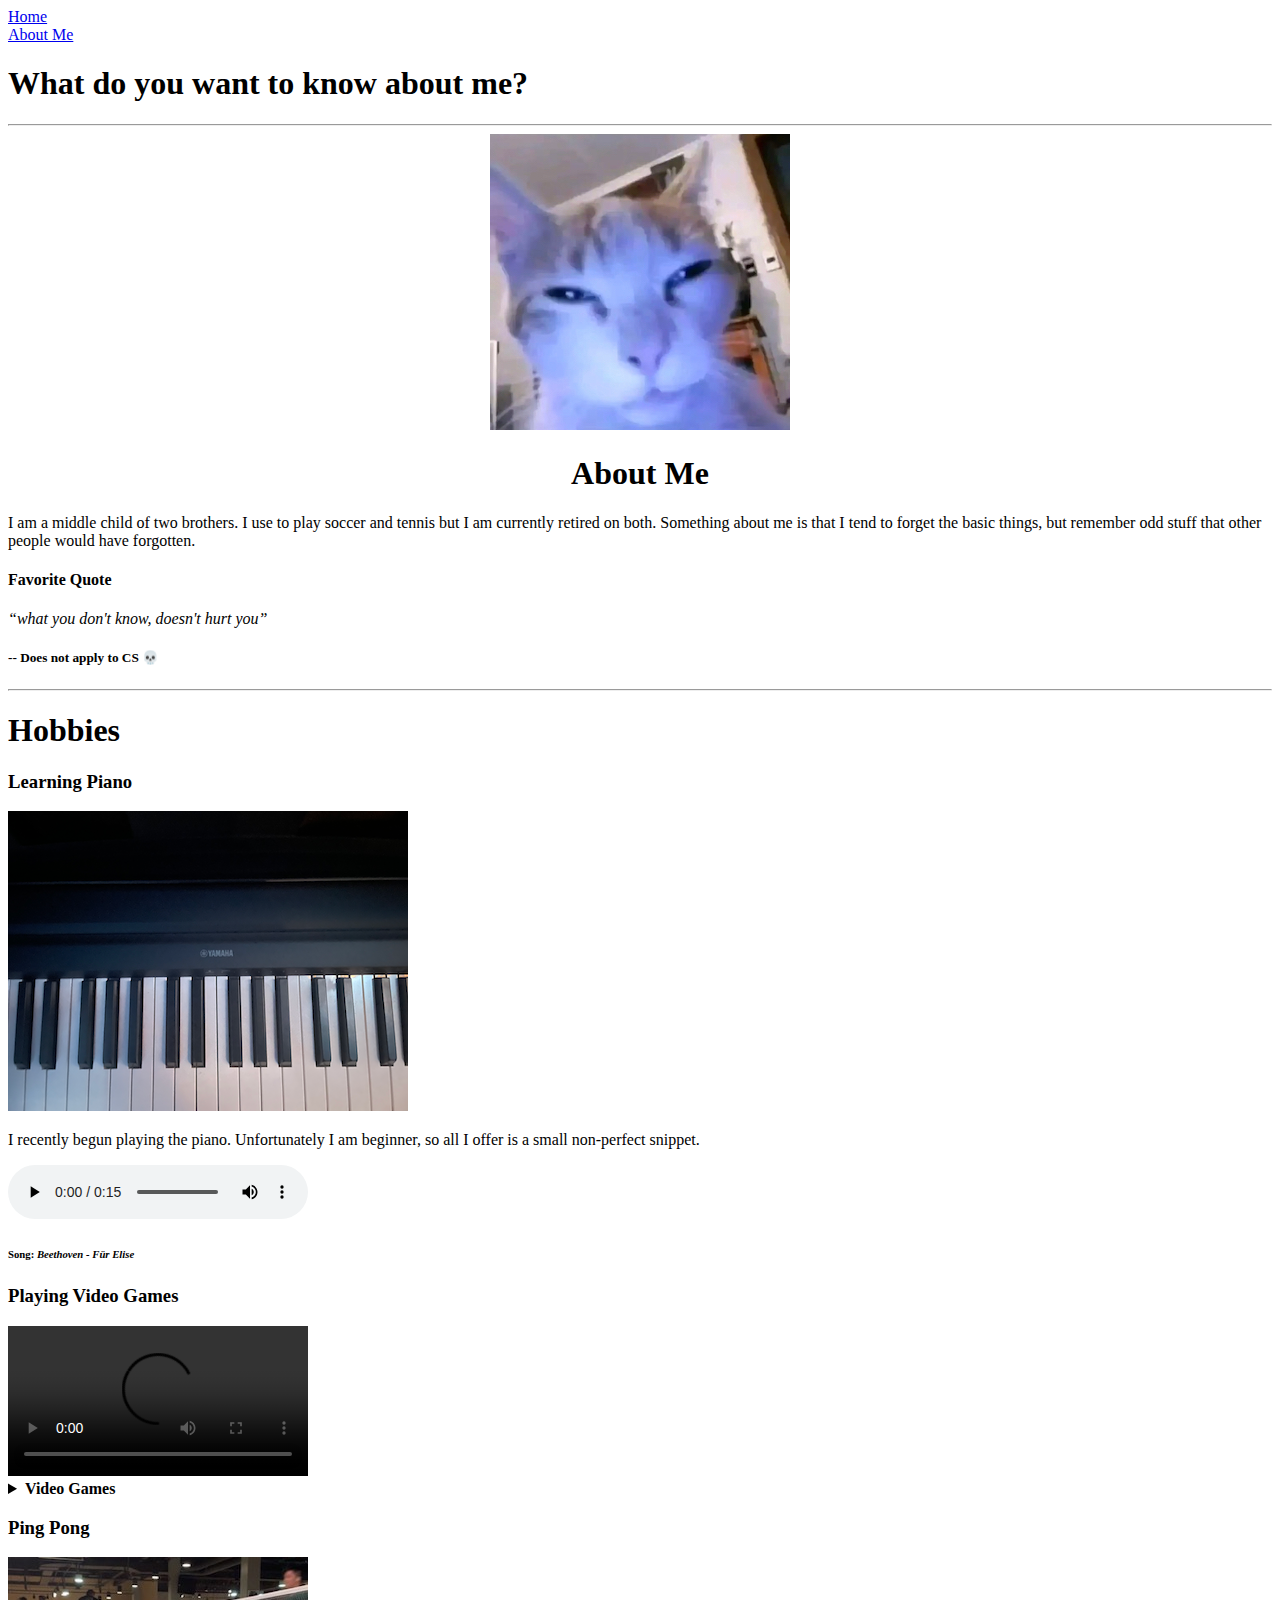
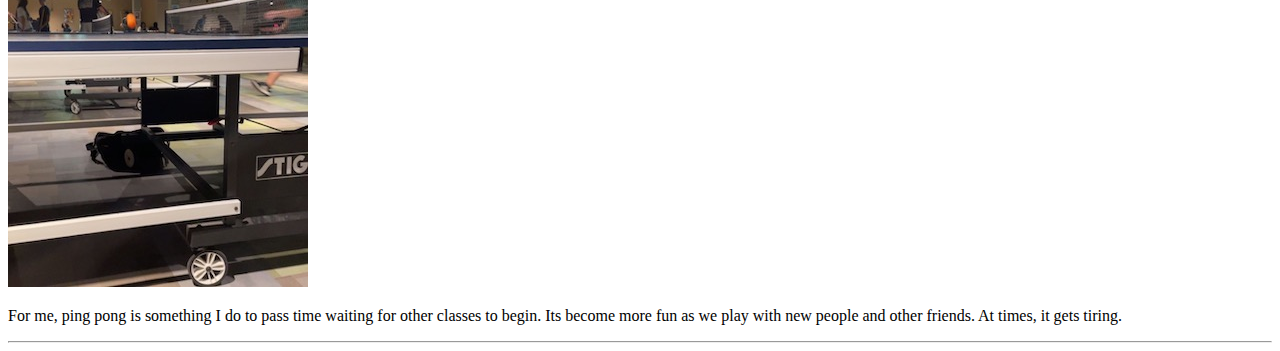
==== second.html @ 787d981d "new fixes added more tags" ====
<!DOCTYPE html>
<html>
    <head>
        
        <title>About Me</title>
    </head>
    <body>
        <div>
            <a href = "index.html" > Home </a>
            <br>
            <a href = "second.html" > About Me </a>
            <br>
            

        </div>
        <div>
            <h1>What do you want to know about me?</h1>
            <hr>
        </div>
        <div>
            <center>
                <embed src= "images/IMG_1702.jpg">
            </center>
            
        </div>
        <div>
            <center>
                <h1>About Me</h1>
            </center>
            <p>I am a middle child of two brothers. I use to play soccer and tennis
                but I am currently retired on both. Something about me is that I tend to forget 
                the basic things, but remember odd stuff that other people would have forgotten.
            </p>
            <h4>Favorite Quote</h4>
            <em>
                <q>what you don't know, doesn't hurt you</q>
            </em>
            <h5>-- Does not apply to CS 💀</h5>
            <hr>
        </div>
        <div>
            <h1>Hobbies</h1>
            <div>
                <h3>Learning Piano</h3>
                <object data="images/IMG_1721.png"></object>    
                <p>I recently begun playing the piano. Unfortunately I am beginner, 
                    so all I offer is a small non-perfect snippet.
                </p>
                <audio controls>
                    <source src = "audio/snip.mp3" type = "audio/mp3">
                </audio>
                <h6>
                    Song:
                    <i>Beethoven - Für Elise</i>
                </h6>
            </div>
            <div>
                <h3>Playing Video Games</h3>
                <video controls>
                    <source src="audio/vid.mp4" type = "video/mp4">
                </video> 
                <details>
                    <summary> 
                        <b> Video Games</b> 
                    </summary>
                    <p>I play video games to pass time and have fun playing with friends.
                        It can also be used to release stress of a hard days work.
                        Although at times, it can make you irritated instead.
                        Some games I play are: Rainbow 6 Siege, bo2, bo3
                    </p>
                </details>
            </div>
            <div>
                <h3>Ping Pong</h3>
                <img src = "images/IMG_1724.JPG" alt="ping pong table">
                <p>For me, ping pong is something I do to pass time 
                    waiting for other classes to begin. Its become more fun as we
                    play with new people and other friends. At times, it gets tiring.</a>
                </p>
                
            </div>
            

            <hr>
        </div>

            
    </body>

</html>
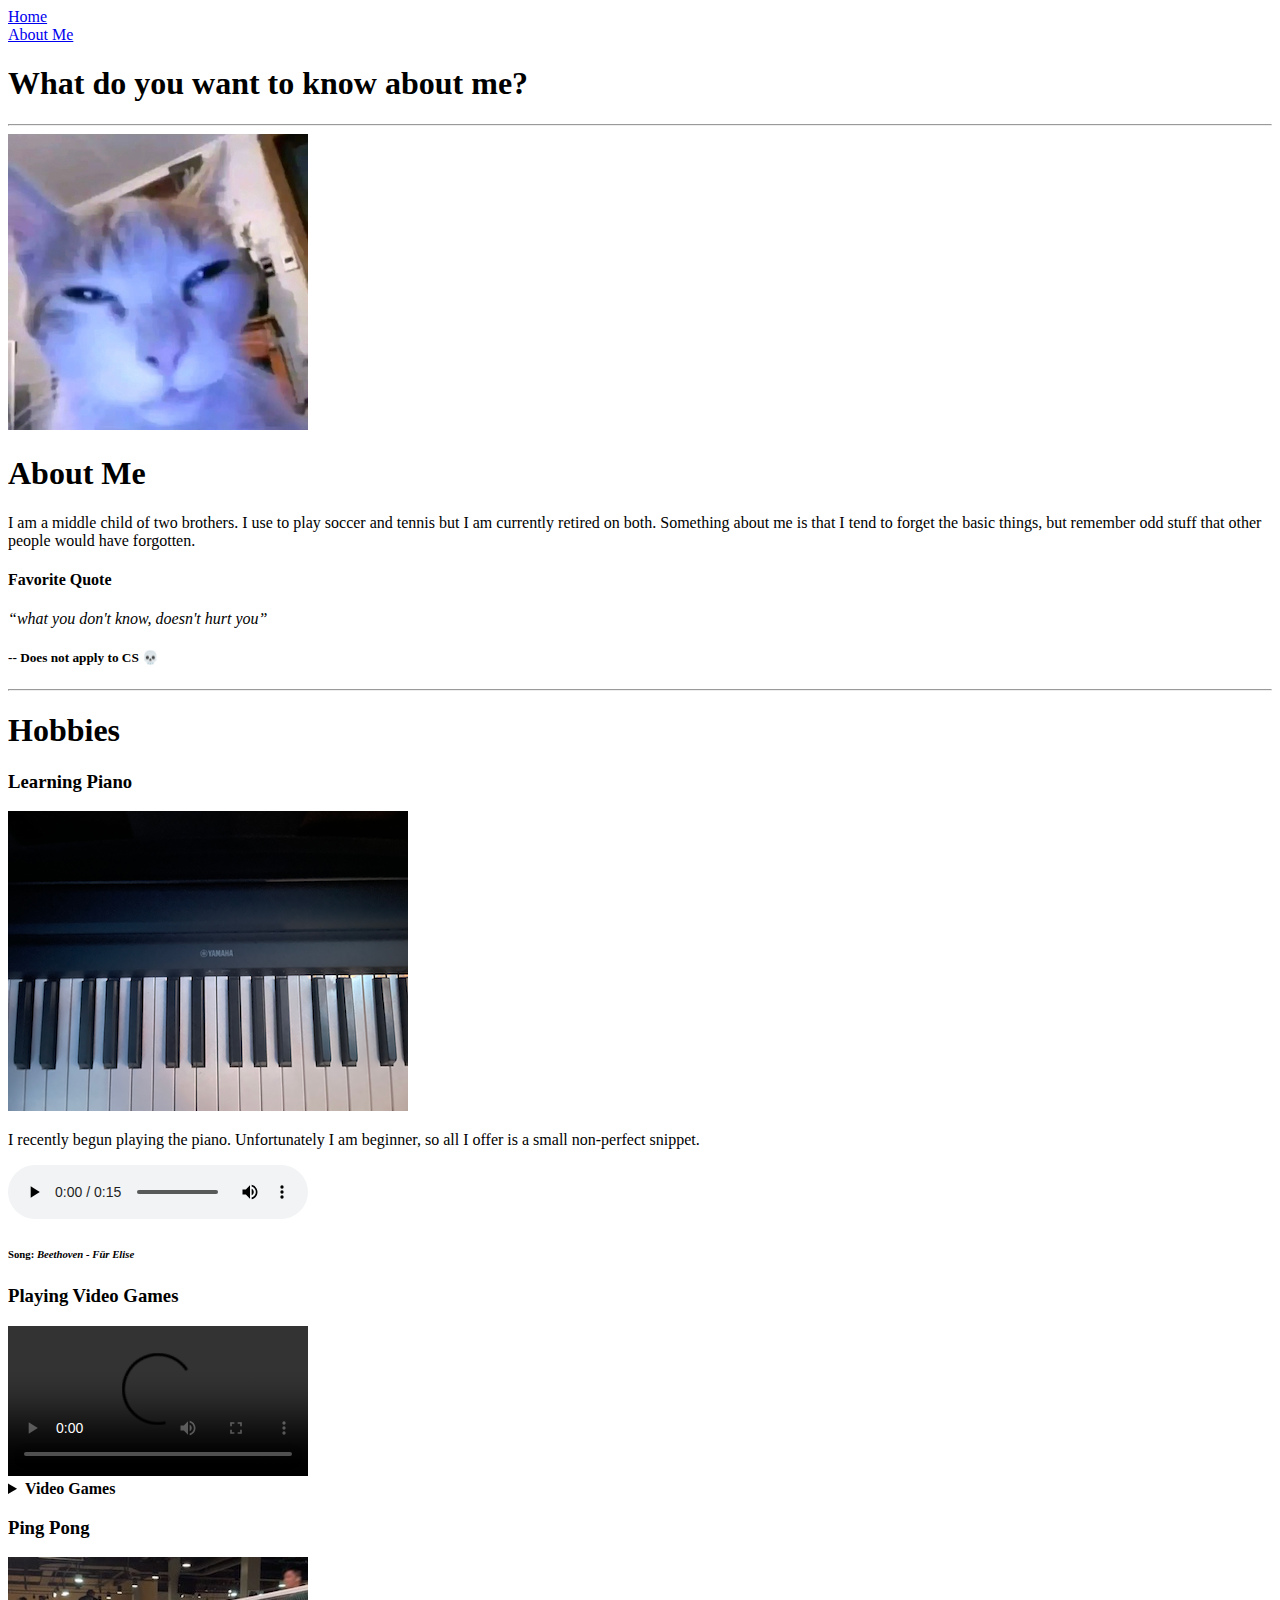
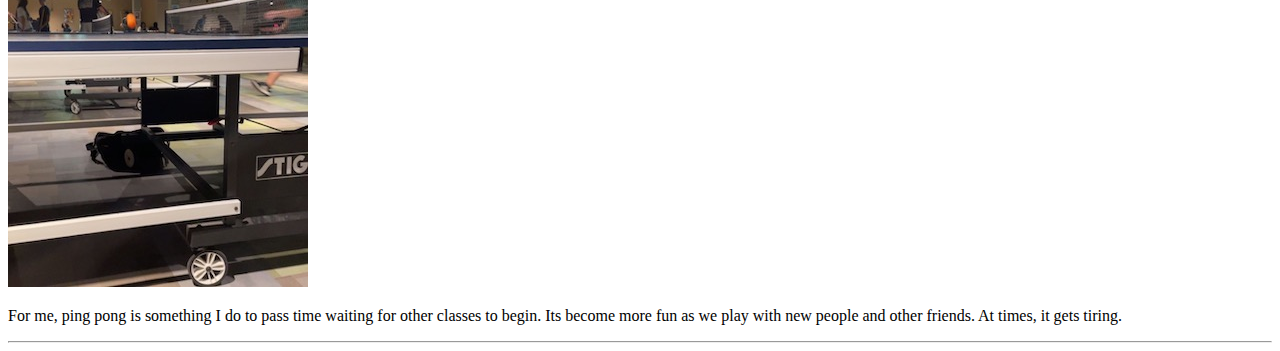
==== commit f884db98: "got rid of the center tag" ====
--- a/second.html
+++ b/second.html
@@ -1,5 +1,5 @@
 <!DOCTYPE html>
-<html>
+<html lang="en-us">
     <head>
         
         <title>About Me</title>
@@ -18,15 +18,10 @@
             <hr>
         </div>
         <div>
-            <center>
                 <embed src= "images/IMG_1702.jpg">
-            </center>
-            
         </div>
         <div>
-            <center>
-                <h1>About Me</h1>
-            </center>
+            <h1>About Me</h1>
             <p>I am a middle child of two brothers. I use to play soccer and tennis
                 but I am currently retired on both. Something about me is that I tend to forget 
                 the basic things, but remember odd stuff that other people would have forgotten.
@@ -75,7 +70,7 @@
                 <img src = "images/IMG_1724.JPG" alt="ping pong table">
                 <p>For me, ping pong is something I do to pass time 
                     waiting for other classes to begin. Its become more fun as we
-                    play with new people and other friends. At times, it gets tiring.</a>
+                    play with new people and other friends. At times, it gets tiring.
                 </p>
                 
             </div>
@@ -87,4 +82,4 @@
             
     </body>
 
-</html>+</html>
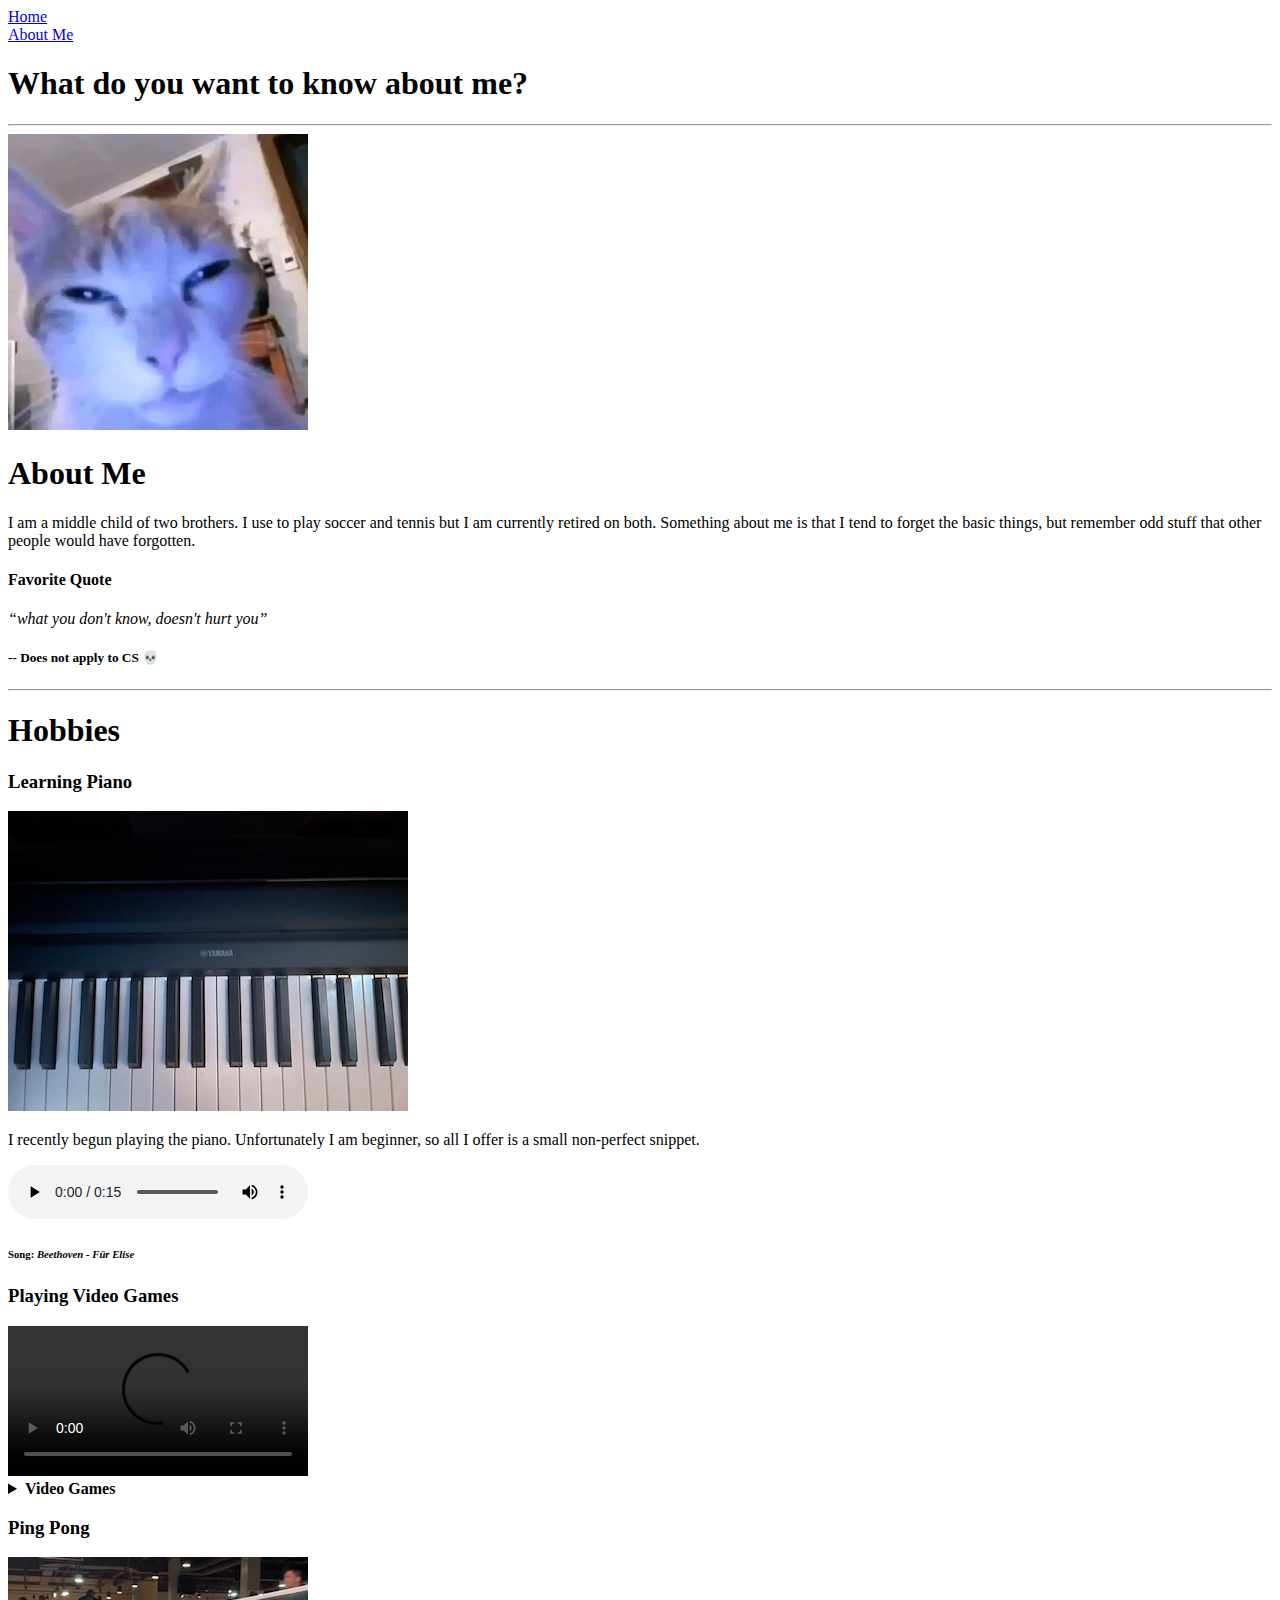
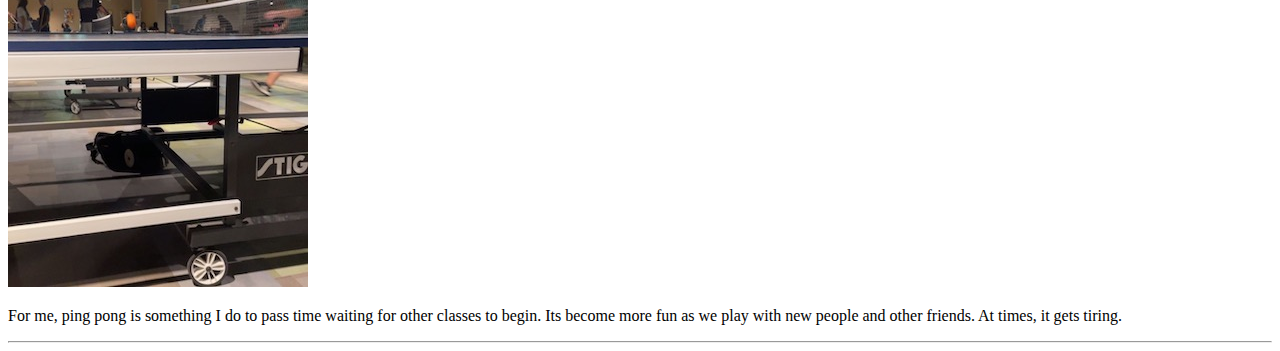
==== commit 1a914470: "small fix" ====
--- a/second.html
+++ b/second.html
@@ -60,7 +60,7 @@
                     </summary>
                     <p>I play video games to pass time and have fun playing with friends.
                         It can also be used to release stress of a hard days work.
-                        Although at times, it can make you irritated instead.
+                        Although at times, it can make you irritated instead.<br>
                         Some games I play are: Rainbow 6 Siege, bo2, bo3
                     </p>
                 </details>
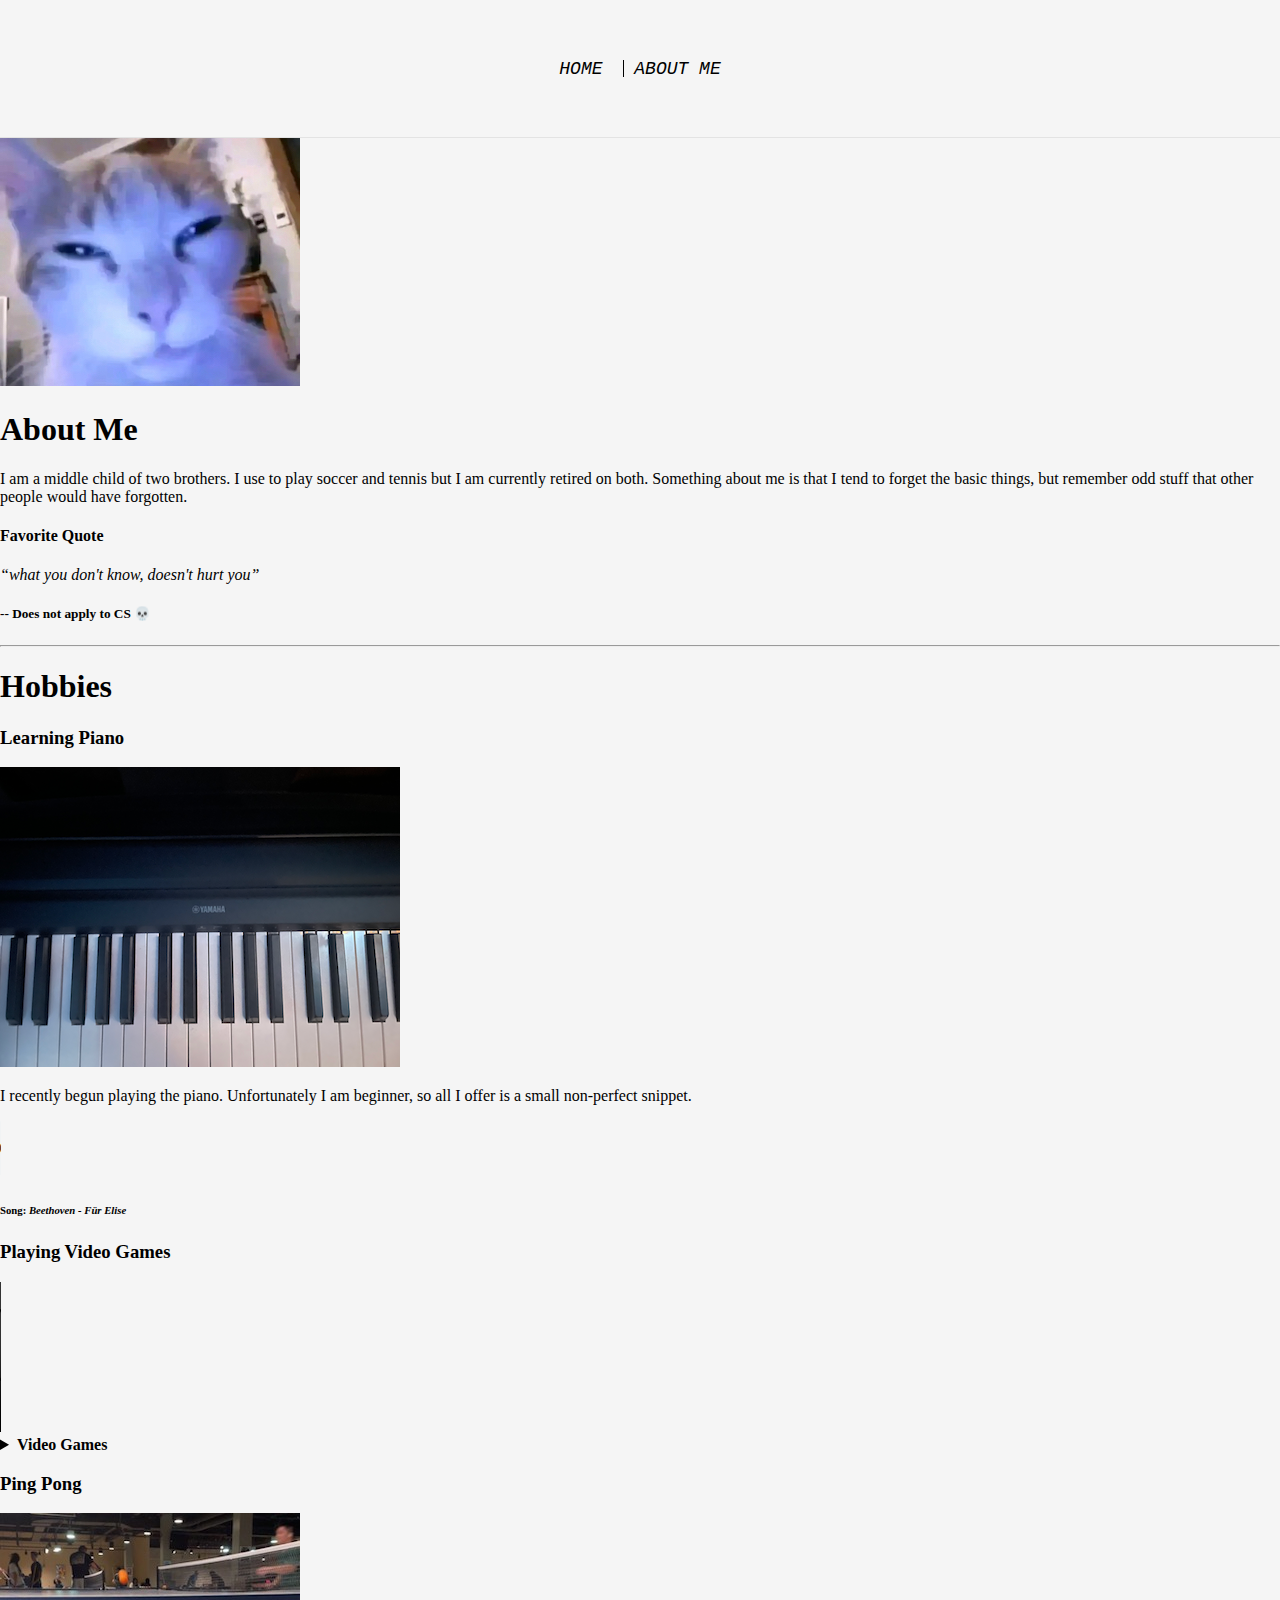
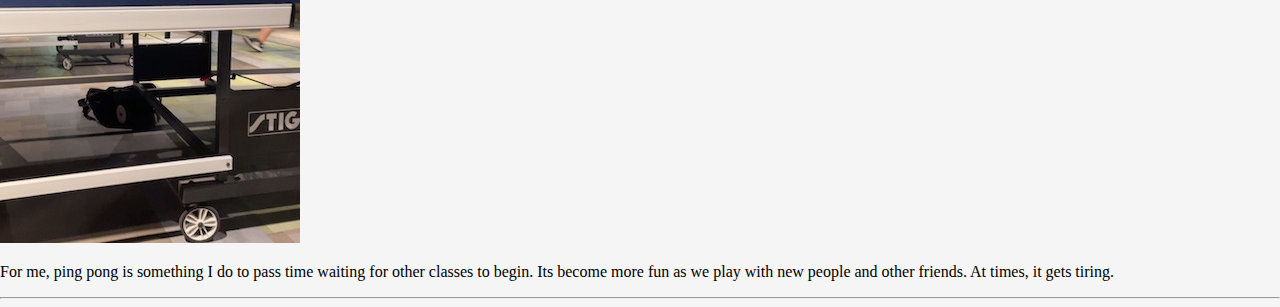
==== commit 3aa9e84e: "css added, some things deleted" ====
--- a/second.html
+++ b/second.html
@@ -3,15 +3,17 @@
     <head>
         
         <title>About Me</title>
+        <meta charset="UTF-8">
+        <meta name="viewport" content="width=device-width, initial-scale=1.0">
+        <link rel = "stylesheet" href = "styles/index.css">
     </head>
     <body>
-        <div>
-            <a href = "index.html" > Home </a>
-            <br>
-            <a href = "second.html" > About Me </a>
-            <br>
-            
-
+        <div class = "Header">
+            <div class="middle-section">
+                <a href = "index.html" > HOME </a>
+                <span class = "vertical-line"></span>
+                <a href = "second.html" > ABOUT ME</a>
+            </div>
         </div>
         <div>
             <h1>What do you want to know about me?</h1>
--- a/styles/index.css
+++ b/styles/index.css
@@ -0,0 +1,79 @@
+body{
+    margin: 0;
+    padding: 0;
+    /* overflow-x: hidden; */
+    background-color: whitesmoke;
+}
+.Header{
+    display: flex;
+    padding: 5%;
+    background-color: whitesmoke;
+    align-items: center;
+    object-position: center;
+    justify-content: center;
+    height: 1vh;
+    border-bottom: 1px solid rgb(227, 227, 227);
+    content: '';
+    position: fixed;
+    top: 0;
+    left: 0;
+    right: 0;
+    z-index: 1;
+    transition: height 0.5s ease-in-out;
+   
+}
+.middle-section{
+    text-align: center;
+
+}
+.Header a{
+    border-radius: 4px;
+    text-decoration: none;
+    font-size: 18px;
+    background-color: whitesmoke;
+    color: black;
+    margin:0 2px;
+    font-family:'Courier New', Courier, monospace;
+    font-style: italic;
+    padding: 3px;
+    /* padding-left: 5px; */
+    text-align: center;
+    
+    
+}
+.Header a:hover{
+    background-color: #ddd;
+    color:black;
+    margin: 0 20px;
+}
+.vertical-line{
+    border-left: 1px solid black;
+    height: 50px;
+    margin: 0 5px;
+}
+
+.main-section{
+    /* background-color: whitesmoke; */
+    margin-top: 20%;
+    display: flex;
+    flex-direction: column;
+    padding: 5%;
+    
+    
+}
+.first-box{
+    flex: 1;
+    box-shadow: 0 4px 6px rgba(0, 0, 0, 0.1);
+    
+    background-color: whitesmoke;
+    height: 100vh;
+    text-align: center;
+ 
+}
+
+@media screen and (max-width: 500px) {
+    .Header a{
+        display: block;
+        text-align: left;
+    }
+}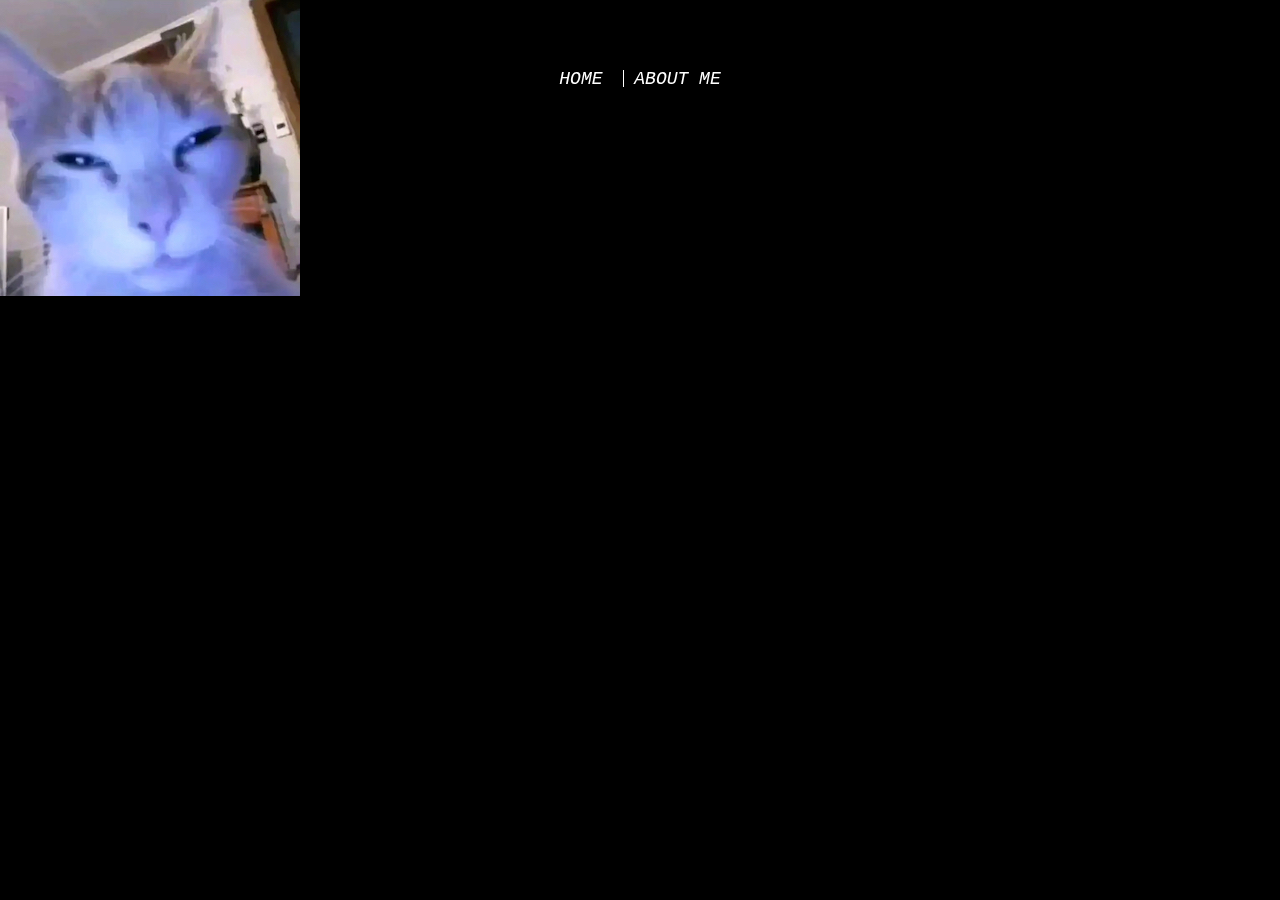
==== commit e8cb8b4f: "deleted second page" ====
--- a/second.html
+++ b/second.html
@@ -16,69 +16,7 @@
             </div>
         </div>
         <div>
-            <h1>What do you want to know about me?</h1>
-            <hr>
-        </div>
-        <div>
                 <embed src= "images/IMG_1702.jpg">
-        </div>
-        <div>
-            <h1>About Me</h1>
-            <p>I am a middle child of two brothers. I use to play soccer and tennis
-                but I am currently retired on both. Something about me is that I tend to forget 
-                the basic things, but remember odd stuff that other people would have forgotten.
-            </p>
-            <h4>Favorite Quote</h4>
-            <em>
-                <q>what you don't know, doesn't hurt you</q>
-            </em>
-            <h5>-- Does not apply to CS 💀</h5>
-            <hr>
-        </div>
-        <div>
-            <h1>Hobbies</h1>
-            <div>
-                <h3>Learning Piano</h3>
-                <object data="images/IMG_1721.png"></object>    
-                <p>I recently begun playing the piano. Unfortunately I am beginner, 
-                    so all I offer is a small non-perfect snippet.
-                </p>
-                <audio controls>
-                    <source src = "audio/snip.mp3" type = "audio/mp3">
-                </audio>
-                <h6>
-                    Song:
-                    <i>Beethoven - Für Elise</i>
-                </h6>
-            </div>
-            <div>
-                <h3>Playing Video Games</h3>
-                <video controls>
-                    <source src="audio/vid.mp4" type = "video/mp4">
-                </video> 
-                <details>
-                    <summary> 
-                        <b> Video Games</b> 
-                    </summary>
-                    <p>I play video games to pass time and have fun playing with friends.
-                        It can also be used to release stress of a hard days work.
-                        Although at times, it can make you irritated instead.<br>
-                        Some games I play are: Rainbow 6 Siege, bo2, bo3
-                    </p>
-                </details>
-            </div>
-            <div>
-                <h3>Ping Pong</h3>
-                <img src = "images/IMG_1724.JPG" alt="ping pong table">
-                <p>For me, ping pong is something I do to pass time 
-                    waiting for other classes to begin. Its become more fun as we
-                    play with new people and other friends. At times, it gets tiring.
-                </p>
-                
-            </div>
-            
-
-            <hr>
         </div>
 
             
--- a/styles/index.css
+++ b/styles/index.css
@@ -2,24 +2,24 @@
     margin: 0;
     padding: 0;
     /* overflow-x: hidden; */
-    background-color: whitesmoke;
+    background-color: black;
 }
 .Header{
     display: flex;
     padding: 5%;
-    background-color: whitesmoke;
+    background-color: rgba(0, 0, 0, 0);
     align-items: center;
     object-position: center;
     justify-content: center;
-    height: 1vh;
-    border-bottom: 1px solid rgb(227, 227, 227);
+    height: 30px;
+    /* border-bottom: 1px solid rgb(227, 227, 227); */
     content: '';
     position: fixed;
     top: 0;
     left: 0;
     right: 0;
     z-index: 1;
-    transition: height 0.5s ease-in-out;
+    /* transition: height 0.5s ease-in-out; */
    
 }
 .middle-section{
@@ -30,8 +30,8 @@
     border-radius: 4px;
     text-decoration: none;
     font-size: 18px;
-    background-color: whitesmoke;
-    color: black;
+    /* background-color: black; */
+    color: white;
     margin:0 2px;
     font-family:'Courier New', Courier, monospace;
     font-style: italic;
@@ -42,38 +42,164 @@
     
 }
 .Header a:hover{
-    background-color: #ddd;
-    color:black;
+    background-color: gray;
+    color: white;
     margin: 0 20px;
 }
 .vertical-line{
-    border-left: 1px solid black;
+    border-left: 1px solid white;
     height: 50px;
     margin: 0 5px;
 }
 
 .main-section{
     /* background-color: whitesmoke; */
-    margin-top: 20%;
+    /* margin-top: 20%; */
     display: flex;
     flex-direction: column;
-    padding: 5%;
-    
-    
+    width: 100%;
+    height: 100%;
+    position: relative;
+}
+
+
+.background-img{
+    display: flex;
+    height: 100%;
+    justify-content: center;
+    align-items: center;
+}
+.background-img img{
+    width: 100%;
+    height: 100%;
+    object-fit: cover;
+    -webkit-box-reflect: below 0px linear-gradient(to bottom, rgba(0,0,0,0.2), rgba(0,0,0,0.8));
+
+
 }
 .first-box{
+    display: flex;
+    /* padding: 5%; */
+    top: 50%;
+    left: 50%;
+    transform: translate(-50%, -50%);
+    flex-direction: column;
+    align-items: center;
     flex: 1;
     box-shadow: 0 4px 6px rgba(0, 0, 0, 0.1);
-    
-    background-color: whitesmoke;
+    /* background-color: rgba(0, 0, 0, 0.2); */
+    color: white;
+    position: absolute;
+    max-width: 80%;
+    border-radius: 100px;
+    
+
+ 
+}
+.img-design{
+    flex: 1;
+    text-align: center;
+    font-family:'Courier New', Courier, monospace;
+    font-style: italic;
+/*    
+    
+    background-color: black;
     height: 100vh;
-    text-align: center;
- 
+    text-align: center; */
+}
+.img-design img{
+    max-width: 100%;
+    max-height: 100%;
+    object-fit: contain;
+    border-radius: 10px;
+}
+.box2{
+    height: 100px;
+    width: 100px;
+    /* background-color: white; */
+    z-index: 1;
+    position: relative;
+    animation: load;
+    animation-duration: 30s;
+    animation-iteration-count: infinite;
+}
+.box3{
+    height: 100px;
+    width: 100px;
+    /* background-color: white; */
+    z-index: 1;
+    position: relative;
+    animation: load;
+    animation-duration: 25s;
+    animation-iteration-count: infinite;
+}
+.box4{
+    height: 100px;
+    width: 100px;
+    /* background-color: white; */
+    z-index: 1;
+    position: relative;
+    animation: load;
+    animation-duration: 20s;
+    animation-iteration-count: infinite;
+}
+.box5{
+    height: 100px;
+    width: 100px;
+    /* background-color: white; */
+    z-index: 1;
+    position: relative;
+    animation: load;
+    animation-duration: 15s;
+    animation-iteration-count: infinite;
+}
+.box6{
+    height: 100px;
+    width: 100px;
+    /* background-color: white; */
+    z-index: 1;
+    position: relative;
+    animation: load;
+    animation-duration: 10s;
+    animation-iteration-count: infinite;
+}
+.box7{
+    height: 100px;
+    width: 100px;
+    /* background-color: white; */
+    z-index: 1;
+    position: relative;
+    animation: load;
+    animation-duration: 5s;
+    animation-iteration-count: infinite;
+}
+@keyframes load{
+    0%{background-color: rgb(20, 20, 20); left: 0;}
+    25%{background-color: rgb(40, 40, 40); left: 25%;}
+    50%{background-color: rgb(60, 60, 60); left: 50%;}
+    75%{background-color: rgb(80, 80, 80); left: 75%;}
+    100%{background-color: rgb(100, 100, 100); left: 100%;}
 }
 
 @media screen and (max-width: 500px) {
+    .Header{
+        padding: 1px;
+    }
     .Header a{
-        display: block;
-        text-align: left;
+        font-size: 12px;
+        padding: 5px 8px;
+    }
+    .vertical-line{
+        height: 8px;
+        margin: 0, 3px;
+    }
+    .img-design{
+        height: 50%;
+        width: 50%;
+        
+    }
+    .box2,.box3,.box4,.box5,.box6,.box7{
+        height: 50px;
+        width: 50px;
     }
 }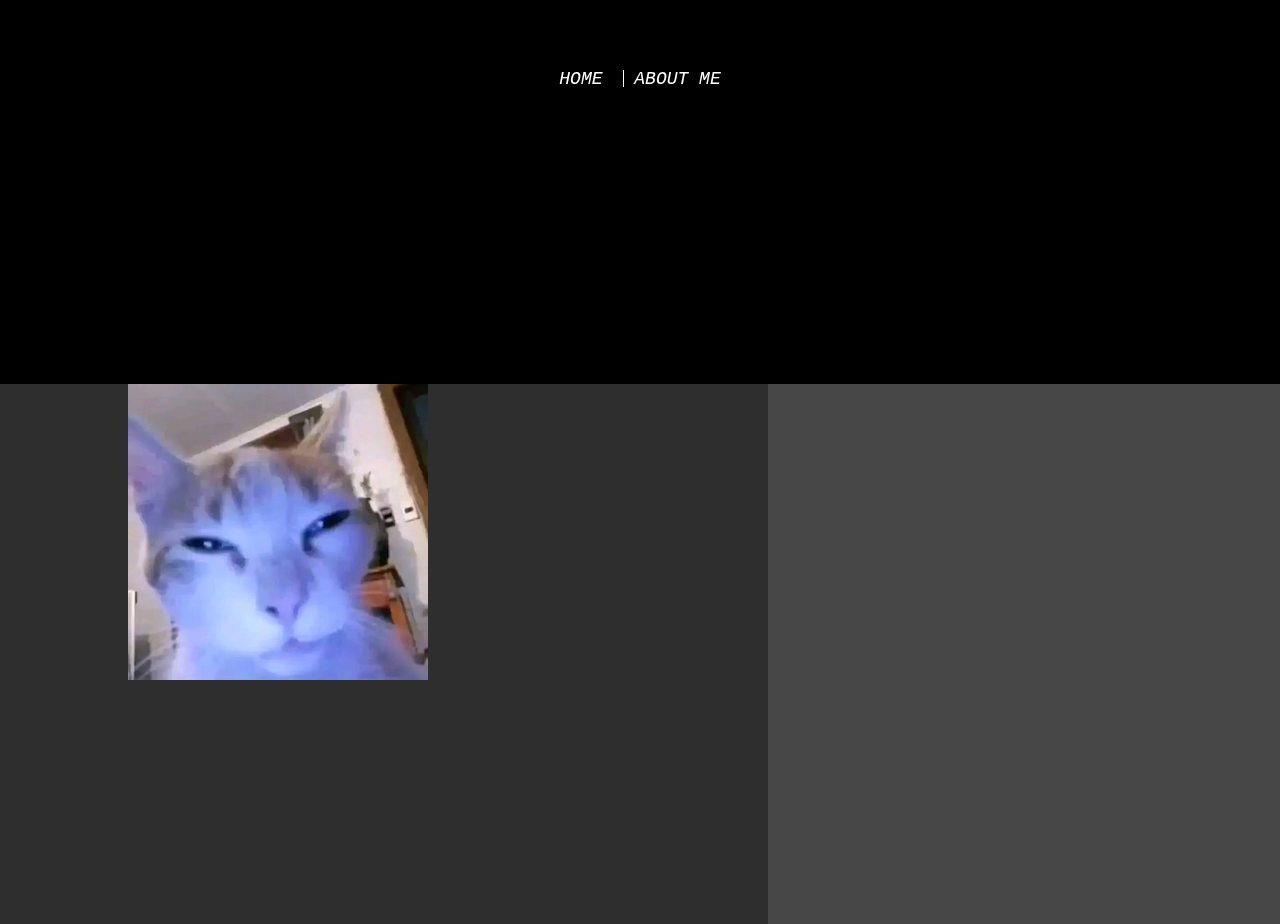
==== commit 711860f7: "new changes" ====
--- a/second.html
+++ b/second.html
@@ -15,9 +15,15 @@
                 <a href = "second.html" > ABOUT ME</a>
             </div>
         </div>
-        <div>
+        <div class="body-img">
+            <div class="img-object">
                 <embed src= "images/IMG_1702.jpg">
+            </div>
+            <div class="object2">
+            
+            </div>
         </div>
+        
 
             
     </body>
--- a/styles/index.css
+++ b/styles/index.css
@@ -122,6 +122,9 @@
     animation: load;
     animation-duration: 30s;
     animation-iteration-count: infinite;
+    border-color: rgb(255, 255, 255);
+    border-right-style: solid;
+
 }
 .box3{
     height: 100px;
@@ -132,6 +135,8 @@
     animation: load;
     animation-duration: 25s;
     animation-iteration-count: infinite;
+    border-color: rgb(255, 255, 255);
+    border-left-style: solid;
 }
 .box4{
     height: 100px;
@@ -142,6 +147,8 @@
     animation: load;
     animation-duration: 20s;
     animation-iteration-count: infinite;
+    border-color: rgb(255, 255, 255);
+    border-bottom-style: solid;
 }
 .box5{
     height: 100px;
@@ -152,6 +159,9 @@
     animation: load;
     animation-duration: 15s;
     animation-iteration-count: infinite;
+    border-color: rgb(255, 255, 255);
+    border-right-style: solid;
+    
 }
 .box6{
     height: 100px;
@@ -162,6 +172,8 @@
     animation: load;
     animation-duration: 10s;
     animation-iteration-count: infinite;
+    border-color: rgb(255, 255, 255);
+    border-top-style: solid;
 }
 .box7{
     height: 100px;
@@ -172,6 +184,8 @@
     animation: load;
     animation-duration: 5s;
     animation-iteration-count: infinite;
+    border-color: rgb(255, 255, 255);
+    border-left-style: solid;
 }
 @keyframes load{
     0%{background-color: rgb(20, 20, 20); left: 0;}
@@ -180,6 +194,37 @@
     75%{background-color: rgb(80, 80, 80); left: 75%;}
     100%{background-color: rgb(100, 100, 100); left: 100%;}
 }
+/* second page */
+.body-img{
+    display: flex;
+    background-color: rgb(46, 46, 46);
+    height: 60vh;
+    width: 100%;
+    margin-top: 30%;
+   
+}
+
+.img-object{
+    flex: 1;
+    flex-direction: column;
+    padding-left: 10%;
+    padding-right: 10%;
+    padding-bottom: 10%;
+
+}
+.img-object:hover {
+    
+    flex: 3;
+}
+.object2{
+    flex:  1;
+    flex-direction: column;
+    background-color: rgb(71, 71, 71);
+}
+.object2:hover{
+ 
+    flex: 3;
+}
 
 @media screen and (max-width: 500px) {
     .Header{
@@ -202,4 +247,8 @@
         height: 50px;
         width: 50px;
     }
+    .body-img{
+        max-width: 25%;
+        max-height: 25%;
+    }
 }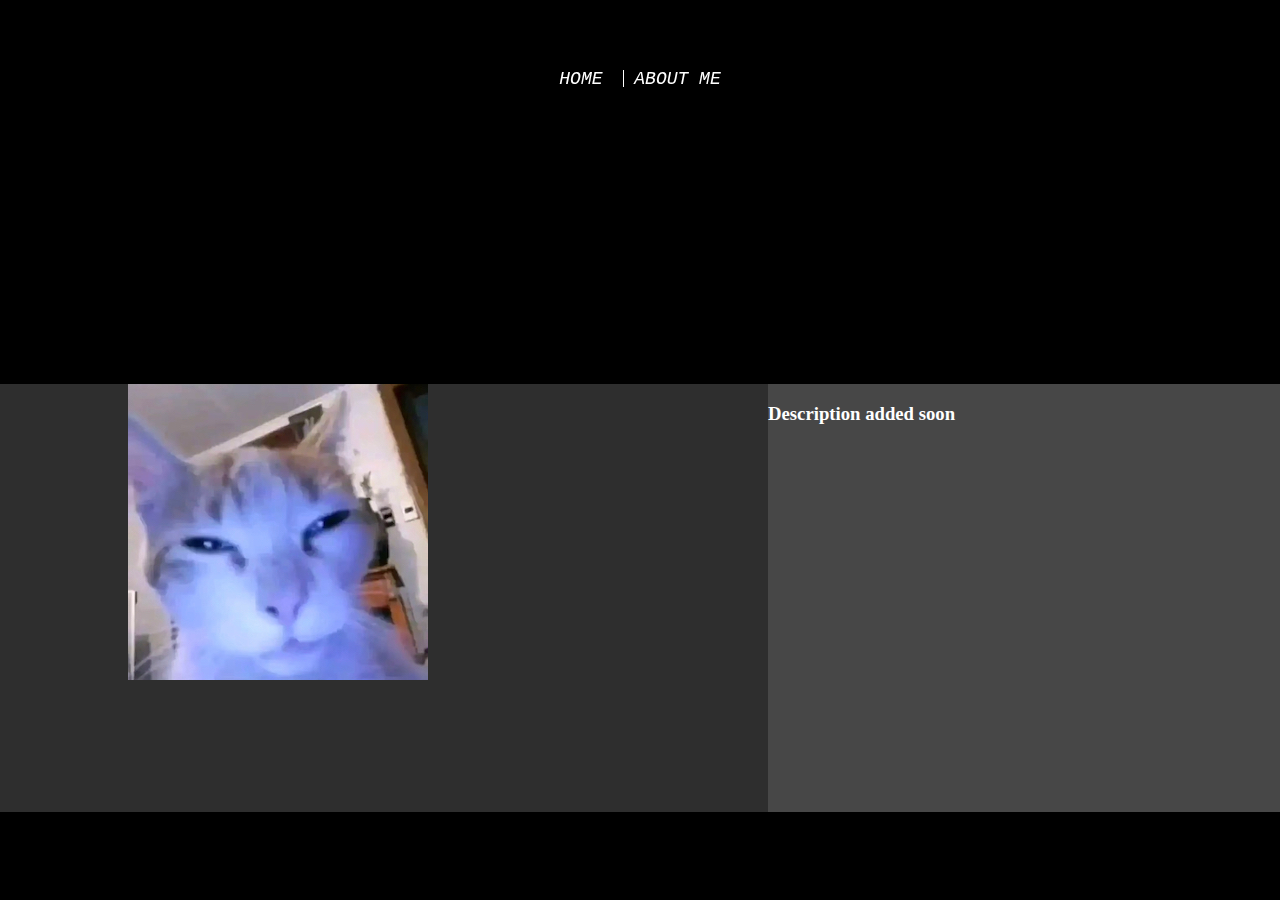
==== commit 4db391f8: "small add" ====
--- a/second.html
+++ b/second.html
@@ -17,10 +17,10 @@
         </div>
         <div class="body-img">
             <div class="img-object">
-                <embed src= "images/IMG_1702.jpg">
+                <img src= "images/IMG_1702.jpg" alt ="weird cat">
             </div>
             <div class="object2">
-            
+                <h3>Description added soon</h3>
             </div>
         </div>
         
--- a/styles/index.css
+++ b/styles/index.css
@@ -198,7 +198,7 @@
 .body-img{
     display: flex;
     background-color: rgb(46, 46, 46);
-    height: 60vh;
+    height: 100%;
     width: 100%;
     margin-top: 30%;
    
@@ -212,6 +212,12 @@
     padding-bottom: 10%;
 
 }
+.img-object img{
+    max-width: 100%;
+    max-height: 100%;
+    height: auto;
+    width: auto;
+}
 .img-object:hover {
     
     flex: 3;
@@ -220,6 +226,7 @@
     flex:  1;
     flex-direction: column;
     background-color: rgb(71, 71, 71);
+    color:white;
 }
 .object2:hover{
  
@@ -247,8 +254,9 @@
         height: 50px;
         width: 50px;
     }
-    .body-img{
-        max-width: 25%;
-        max-height: 25%;
+
+    .img-object{
+        height: 25%;
+        width: 25%;
     }
 }